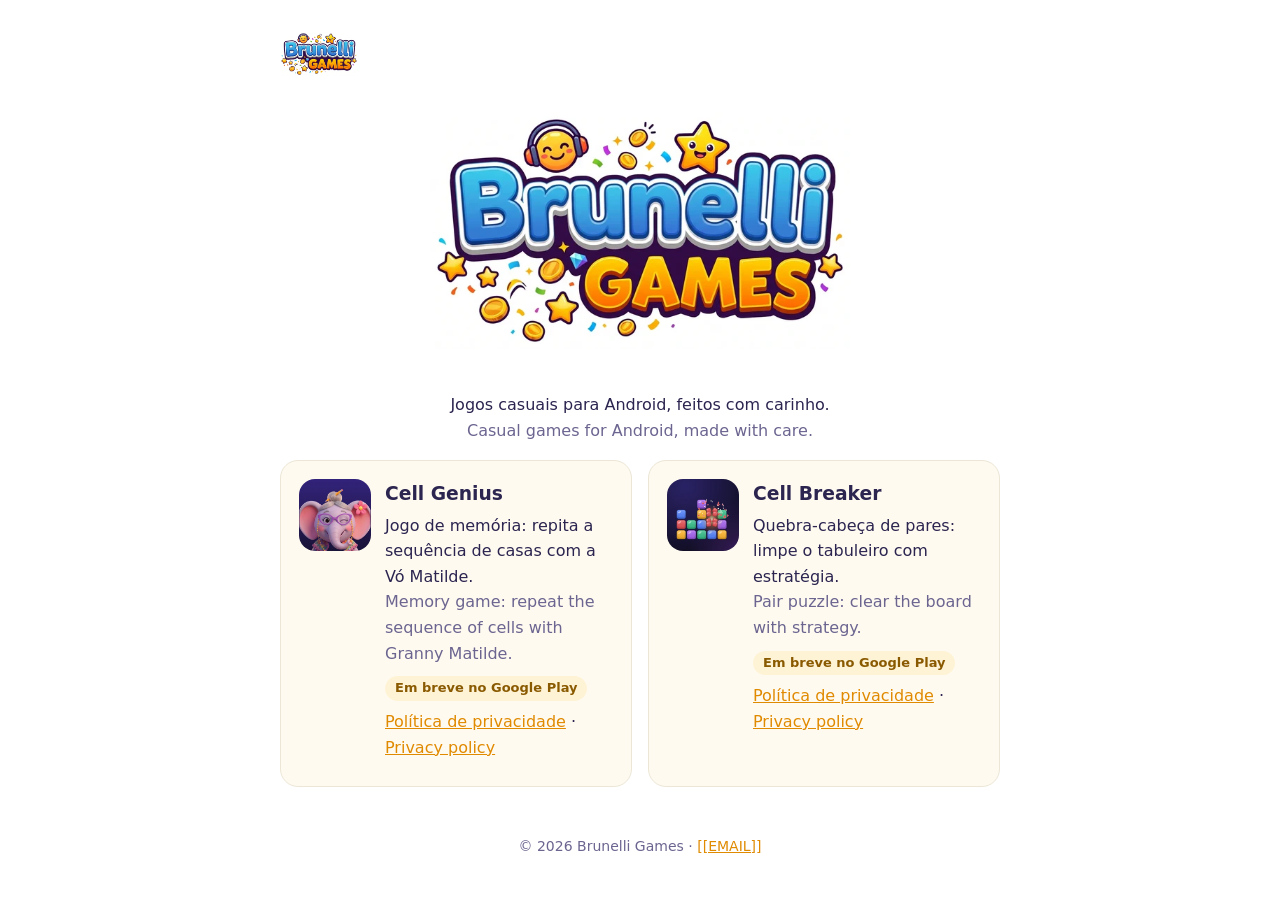
==== index.html @ 0cb3da61 "Brunelli Games site: home, privacy policies and app-ads.txt Co-Authored-By: Claude Opus 5.5 <noreply" ====
<!DOCTYPE html>
<html lang="pt-BR">
<head>
<meta charset="utf-8">
<meta name="viewport" content="width=device-width,initial-scale=1">
<title>Brunelli Games</title>
<link rel="stylesheet" href="style.css">
<link rel="icon" href="img/cellgenius.webp">
</head>
<body><main>
<header class="site"><a href=""><img src="img/brunelli-games.webp" alt="Brunelli Games"></a></header>
<div class="hero"><img src="img/brunelli-games.webp" alt="Brunelli Games"></div>
<p style="text-align:center">Jogos casuais para Android, feitos com carinho.<br><span class="muted">Casual games for Android, made with care.</span></p>
<div class="games">
<div class="game"><img src="img/cellgenius.webp" alt="Cell Genius">
<div><h3>Cell Genius</h3><p>Jogo de memória: repita a sequência de casas com a Vó Matilde.<br><span class="muted">Memory game: repeat the sequence of cells with Granny Matilde.</span></p>
<span class="soon">Em breve no Google Play</span>
<p style="margin-top:8px"><a href="cellgenius/privacidade/">Política de privacidade</a> · <a href="cellgenius/privacy/">Privacy policy</a></p></div></div>
<div class="game"><img src="img/cellbreaker.webp" alt="Cell Breaker">
<div><h3>Cell Breaker</h3><p>Quebra-cabeça de pares: limpe o tabuleiro com estratégia.<br><span class="muted">Pair puzzle: clear the board with strategy.</span></p>
<span class="soon">Em breve no Google Play</span>
<p style="margin-top:8px"><a href="cellbreaker/privacidade/">Política de privacidade</a> · <a href="cellbreaker/privacy/">Privacy policy</a></p></div></div>
</div>

<footer>© 2026 Brunelli Games · <a href="mailto:[[EMAIL]]">[[EMAIL]]</a></footer>
</main></body></html>
---- style.css ----
:root{--ink:#2b2550;--muted:#6b6590;--accent:#e08a00;--bg:#fff;--card:#fffaf0;--line:#ece6d6}
*{box-sizing:border-box}body{margin:0;background:var(--bg);color:var(--ink);font:16px/1.6 system-ui,-apple-system,"Segoe UI",Roboto,sans-serif}
main{max-width:760px;margin:0 auto;padding:32px 20px 64px}a{color:var(--accent)}
header.site{display:flex;align-items:center;gap:12px;margin-bottom:28px}header.site img{height:44px}
header.site a{text-decoration:none;color:var(--muted);font-weight:600}
h1{font-size:30px;line-height:1.2;margin:0 0 6px}h2{font-size:20px;margin:32px 0 8px}
.muted{color:var(--muted)}.lang{float:right;font-weight:600}
.hero{text-align:center;margin:8px 0 36px}.hero img{width:min(420px,90%)}
.games{display:grid;gap:16px;grid-template-columns:repeat(auto-fit,minmax(260px,1fr))}
.game{background:var(--card);border:1px solid var(--line);border-radius:18px;padding:18px;display:flex;gap:14px;align-items:flex-start}
.game img{width:72px;height:72px;border-radius:16px;flex:none}.game h3{margin:0 0 4px}.game p{margin:0 0 8px}
.soon{display:inline-block;background:#fff3d6;color:#8a5a00;border-radius:99px;padding:2px 10px;font-size:13px;font-weight:600}
footer{margin-top:48px;color:var(--muted);font-size:14px;text-align:center}
li{margin:4px 0}
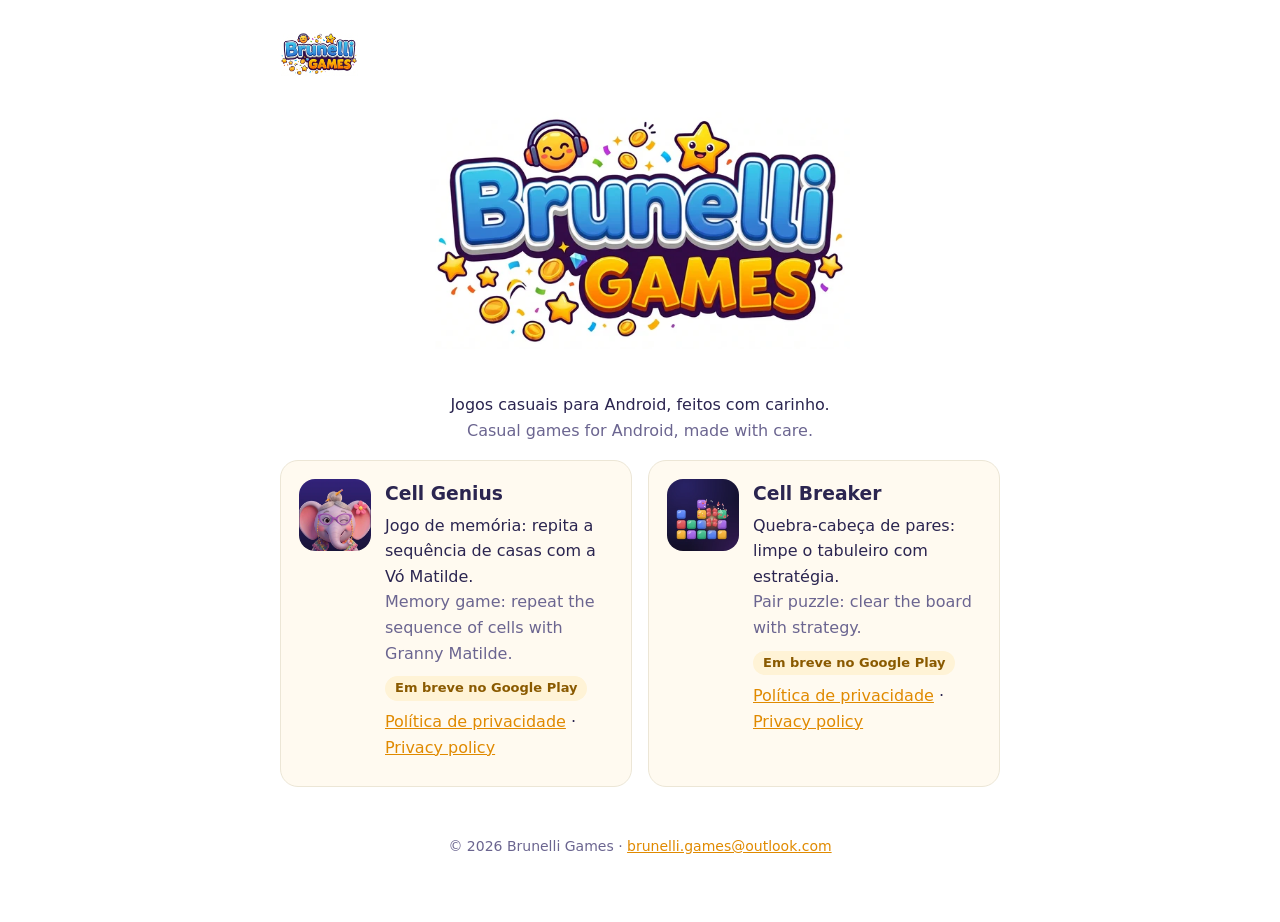
==== commit 41bff4d3: "Contact e-mail Co-Authored-By: Claude Opus 5.5 <noreply@anthropic.com> Claude-Session: https://claud" ====
--- a/index.html
+++ b/index.html
@@ -22,5 +22,5 @@
 <p style="margin-top:8px"><a href="cellbreaker/privacidade/">Política de privacidade</a> · <a href="cellbreaker/privacy/">Privacy policy</a></p></div></div>
 </div>
 
-<footer>© 2026 Brunelli Games · <a href="mailto:[[EMAIL]]">[[EMAIL]]</a></footer>
+<footer>© 2026 Brunelli Games · <a href="mailto:brunelli.games@outlook.com">brunelli.games@outlook.com</a></footer>
 </main></body></html>
